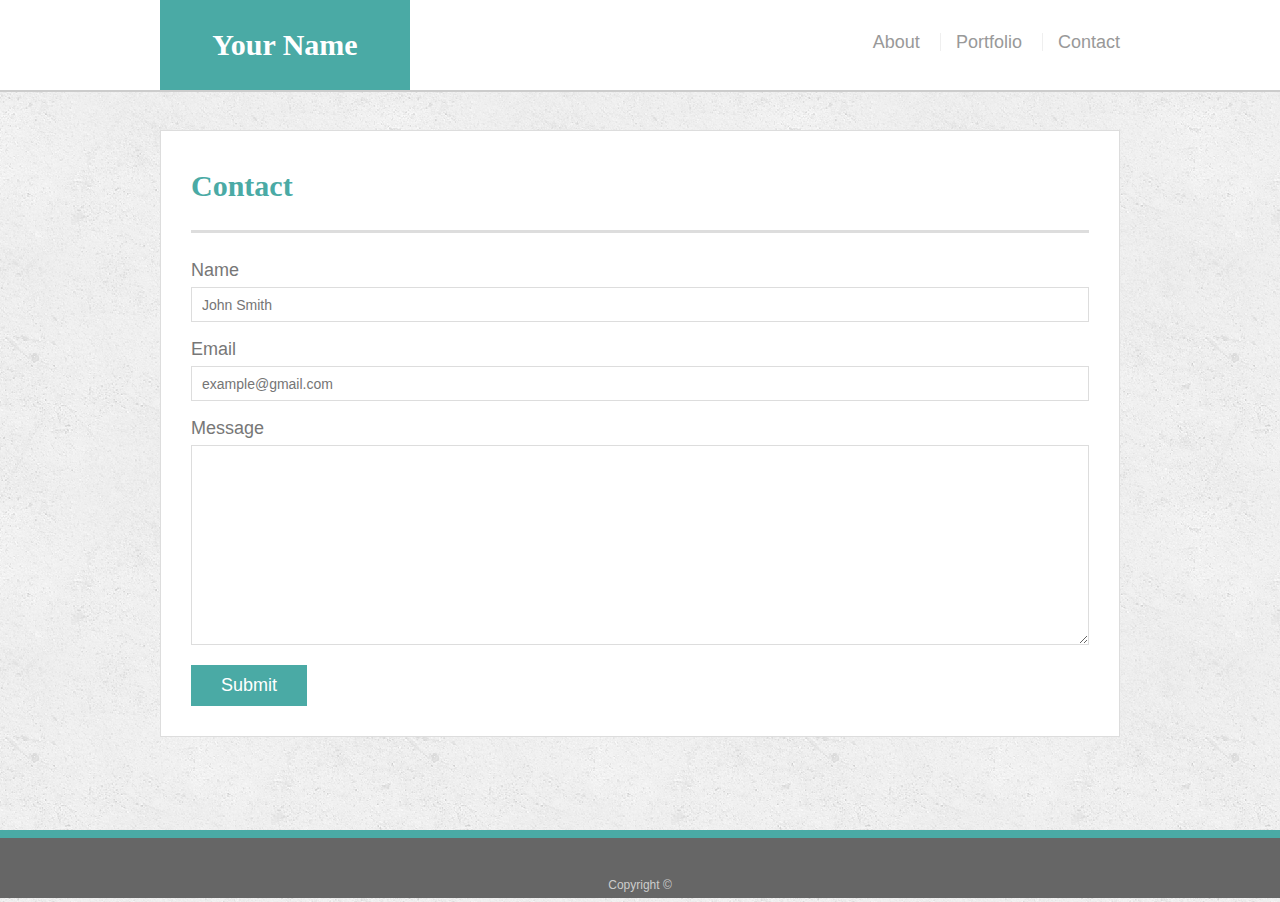
==== contact.html @ 46fbb9ac "First edit" ====
<!doctype html>
<html lang="en-us">

<head>
  <meta charset="UTF-8">
  <title>Contact | Your Name</title>
  <link rel="stylesheet" type="text/css" href="assets/css/reset.css">
  <link rel="stylesheet" type="text/css" href="assets/css/style.css">
</head>

<body>

  <header id="masthead">
    <div class="container">
      <a href="index.html" id="logo">Your Name</a>
      <nav>
        <a href="index.html">About</a>
        <a href="portfolio.html">Portfolio</a>
        <a href="contact.html">Contact</a>
      </nav>
    </div>
  </header>

  <div id="main-container" class="container">
    <section class="main-section">
      <h1>Contact</h1>

      <form id="contact-form">
        <ul>
          <li>
            <label for="name">Name</label>
            <input type="text" id="name" name="name" placeholder="John Smith" required="required">
          </li>
          <li>
            <label for="email">Email</label>
            <input type="email" id="email" name="email" placeholder="example@gmail.com" required="required">
          </li>
          <li>
            <label for="message">Message</label>
            <textarea id="message" name="message" required="required"></textarea>
          </li>
        </ul>
        <input type="submit">
      </form>

    </section>

  </div>

  <footer>
    <div class="container">
      Copyright &copy; 
    </div>
  </footer>
</body>

</html>
---- assets/css/style.css ----
body {
  font-family: Arial, "Helvetica Neue", Helvetica, sans-serif;
  font-size: 18px;
  line-height: 34px;
  color: #777;
  background: url("../images/concrete_seamless.png");
}

* {
  box-sizing: border-box;
}

/* general */

.container {
  width: 100%;
  max-width: 960px;
  margin: 0 auto;
  clear: both;
}

h1,
h2,
h3,
p {
  margin-bottom: 20px;
}

p:last-child {
  margin-bottom: 0;
}

h1,
h2,
h3 {
  font-family: Georgia, Times, "Times New Roman", serif;
  font-weight: 700;
  color: #4aaaa5;
}

h1 {
  padding-bottom: 20px;
  font-size: 30px;
  line-height: 49px;
  border-bottom: 3px solid #ddd;
}

h2,
h3 {
  font-size: 22px;
}

/* header */

#masthead {
  position: fixed;
  z-index: 99;
  width: 100%;
  margin: 0 0 30px;
  overflow: auto;
  color: #fff;
  background: #fff;
  border-bottom: 2px solid #ccc;
}

#logo {
  float: left;
  width: 250px;
  height: 90px;
  font-family: Georgia, Times, "Times New Roman", serif;
  font-size: 30px;
  font-weight: 700;
  line-height: 90px;
  color: #fff;
  text-align: center;
  text-decoration: none;
  background: #4aaaa5;
}

nav {
  float: right;
  margin-top: 25px;
}

nav a {
  display: inline-block;
  padding-left: 15px;
  margin-left: 15px;
  line-height: 18px;
  color: #999;
  text-decoration: none;
  border-left: 1px solid #efefef;
}

nav a:first-child {
  border-left: 0 none;
}

/* footer */

footer {
  padding: 30px 0;
  clear: both;
  font-size: 12px;
  color: #fff;
  color: #ccc;
  text-align: center;
  background: #666;
  border-top: 8px solid #4aaaa5;
  height: 50px;
}

h3, h2 {
  padding-bottom: 20px;
  margin-bottom: 15px;
  line-height: 22px;
  border-bottom: 2px solid #eee;
}

/* main */

#main-container {
  padding-top: 130px;
  min-height: calc(100vh - 70px);
}

.main-section {
  float: left;
  width: 100%;
  max-width: 960px;
  padding: 30px;
  margin: 0 0 40px;
  background: #fff;
  border: 1px solid #ddd;
}

/* portfolio page */

.work {
  position: relative;
  float: left;
  width: 274px;
  margin: 20px 0 25px;
  overflow: auto;
}

.work:nth-child(even) {
  margin-right: 40px;
}

.work img {
  width: 100%;
  border: 0 none;
  opacity: 0.8;
}

.work h3 {
  position: absolute;
  bottom: 20px;
  width: 100%;
  padding: 15px;
  margin-bottom: 0;
  font-weight: 300;
  line-height: 30px;
  color: #fff;
  text-align: center;
  background: #4aaaa5;
  border-bottom: 0;
}

.auth-image {
  float: left;
  width: 200px;
  height: auto;
  margin-top: 10px;
  margin-right: 25px;
}

/* contact page */

#contact-form ul {
  margin-bottom: 20px;
}

#contact-form li {
  margin-bottom: 10px;
}

label,
input[type=text],
input[type=email],
textarea {
  display: block;
  width: 100%;
}

input[type=text],
input[type=email],
textarea {
  height: 35px;
  padding: 0 10px;
  font-size: 14px;
  border: 1px solid #ddd;
}

textarea {
  height: 200px;
}

input[type=submit] {
  padding: 10px 30px;
  font-size: 18px;
  color: #fff;
  cursor: pointer;
  background: #4aaaa5;
  border: 0 none;
}
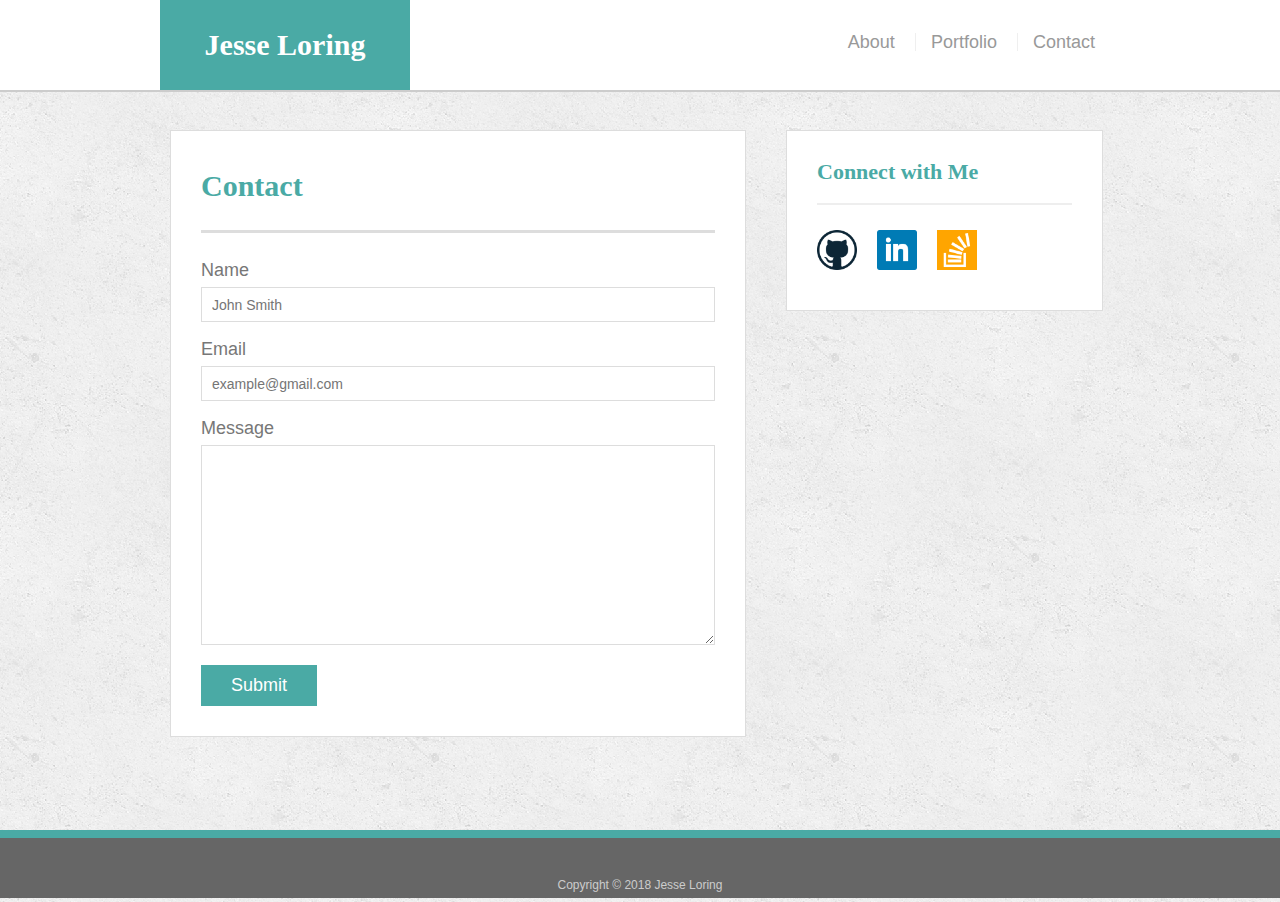
==== commit cae5efe3: "First edit" ====
--- a/contact.html
+++ b/contact.html
@@ -3,6 +3,7 @@
 
 <head>
   <meta charset="UTF-8">
+  <meta name="viewport" content="width=device-width, initial-scale=1.0">
   <title>Contact | Your Name</title>
   <link rel="stylesheet" type="text/css" href="assets/css/reset.css">
   <link rel="stylesheet" type="text/css" href="assets/css/style.css">
@@ -12,7 +13,7 @@
 
   <header id="masthead">
     <div class="container">
-      <a href="index.html" id="logo">Your Name</a>
+      <a href="index.html" id="logo">Jesse Loring</a>
       <nav>
         <a href="index.html">About</a>
         <a href="portfolio.html">Portfolio</a>
@@ -45,11 +46,28 @@
 
     </section>
 
+    <section class="connect-section">
+        <h3>Connect with Me</h3>
+  
+            <a href="https://github.com/" target="_blank">
+              <img src="assets/images/githublogo.png" alt="GitHub Logo" class="logo-image">
+            </a>
+    
+            <a href="https://www.linkedin.com/" target="_blank">
+              <img src="assets/images/linkedinlogo.png" alt="Linkedin Logo" class="logo-image">
+            </a>
+  
+          <a href="https://stackoverflow.com/" target="_blank">
+            <img src="assets/images/stackoverflowlogo.png" alt="Stackoverflow Logo" class="logo-image">  
+          </a>
+  
+      </section>
+
   </div>
 
   <footer>
     <div class="container">
-      Copyright &copy; 
+      Copyright &copy; 2018 Jesse Loring
     </div>
   </footer>
 </body>
--- a/assets/css/style.css
+++ b/assets/css/style.css
@@ -80,6 +80,7 @@
 nav {
   float: right;
   margin-top: 25px;
+  padding-right: 25px;
 }
 
 nav a {
@@ -126,20 +127,38 @@
 
 .main-section {
   float: left;
-  width: 100%;
+  width: 60%;
   max-width: 960px;
   padding: 30px;
-  margin: 0 0 40px;
+  margin: 0 0 40px 10px;
   background: #fff;
   border: 1px solid #ddd;
 }
 
+.connect-section{
+  float: left;
+  width: 33%;
+  max-width: 960px;
+  padding: 30px;
+  margin: 0 0 0 40px;
+  background: #fff;
+  border: 1px solid #ddd;
+}
+.logo-image {
+  float: left;
+  width: 40px;
+  height: auto;
+  margin-top: 10px;
+  margin-right: 20px;
+  margin-bottom: 10px;
+}
+
 /* portfolio page */
 
 .work {
   position: relative;
   float: left;
-  width: 274px;
+  width: 100%;
   margin: 20px 0 25px;
   overflow: auto;
 }
@@ -170,7 +189,7 @@
 
 .auth-image {
   float: left;
-  width: 200px;
+  width: 100%;
   height: auto;
   margin-top: 10px;
   margin-right: 25px;
@@ -215,3 +234,110 @@
   background: #4aaaa5;
   border: 0 none;
 }
+
+@media screen and (max-width: 768px) {
+  
+  .main-section {
+    float: left;
+    width: 97%;
+    max-width: 760px;
+    padding: 30px;
+    padding-right: 15px;
+    margin-right: 20px;
+    margin: 0 0 40px 10px;
+    background: #fff;
+    border: 1px solid #ddd;
+  }
+  
+  .connect-section{
+    float: left;
+    width: 97%;
+    max-width: 760px;
+    padding: 30px;
+    margin: 0 0 40px 10px;
+    background: #fff;
+    border: 1px solid #ddd;
+  }
+  .work {
+    position: relative;
+    float: left;
+    width: 45%;
+    margin: 20px 0 20px;
+    overflow: auto;
+  }
+  .auth-image {
+    float: left;
+    width: 50%;
+    height: auto;
+    margin-top: 10px;
+    margin-right: 25px;
+  }
+}
+@media screen and (max-width: 640px){
+  .main-section {
+    float: left;
+    width: 97%;
+    max-width: 760px;
+    padding: 30px;
+    padding-right: 15px;
+    margin-right: 20px;
+    margin: 0 0 40px 10px;
+    margin-top:60px;
+    background: #fff;
+    border: 1px solid #ddd;
+  }
+  
+  .connect-section{
+    float: left;
+    width: 97%;
+    max-width: 760px;
+    padding: 30px;
+    margin: 0 0 40px 10px;
+    background: #fff;
+    border: 1px solid #ddd;
+  }
+  .work {
+    position: relative;
+    float: left;
+    width: 97%;
+    margin: 20px 0 20px;
+    overflow: auto;
+  }
+  .auth-image {
+    float: left;
+    width: 97%;
+    height: auto;
+    margin-top: 10px;
+    margin-right: 25px;
+  }
+  #logo {
+  
+    width: 100%;
+    height: 80px;
+    font-family: Georgia, Times, "Times New Roman", serif;
+    font-size: 30px;
+    font-weight: 700;
+    line-height: 80px;
+    color: #fff;
+    text-align: center;
+    text-decoration: none;
+    background: #4aaaa5;
+  }
+  nav {
+    margin-top: 20px;
+    margin-bottom: 20px;
+    width: 100%;
+  }
+  
+  nav a {
+    width:31%;
+    margin-left: auto;
+    margin-right: auto;
+    line-height: 18px;
+    color: #999;
+    text-decoration: none;
+    border-left: 1px solid #efefef;
+    text-align: center;
+  }
+
+}